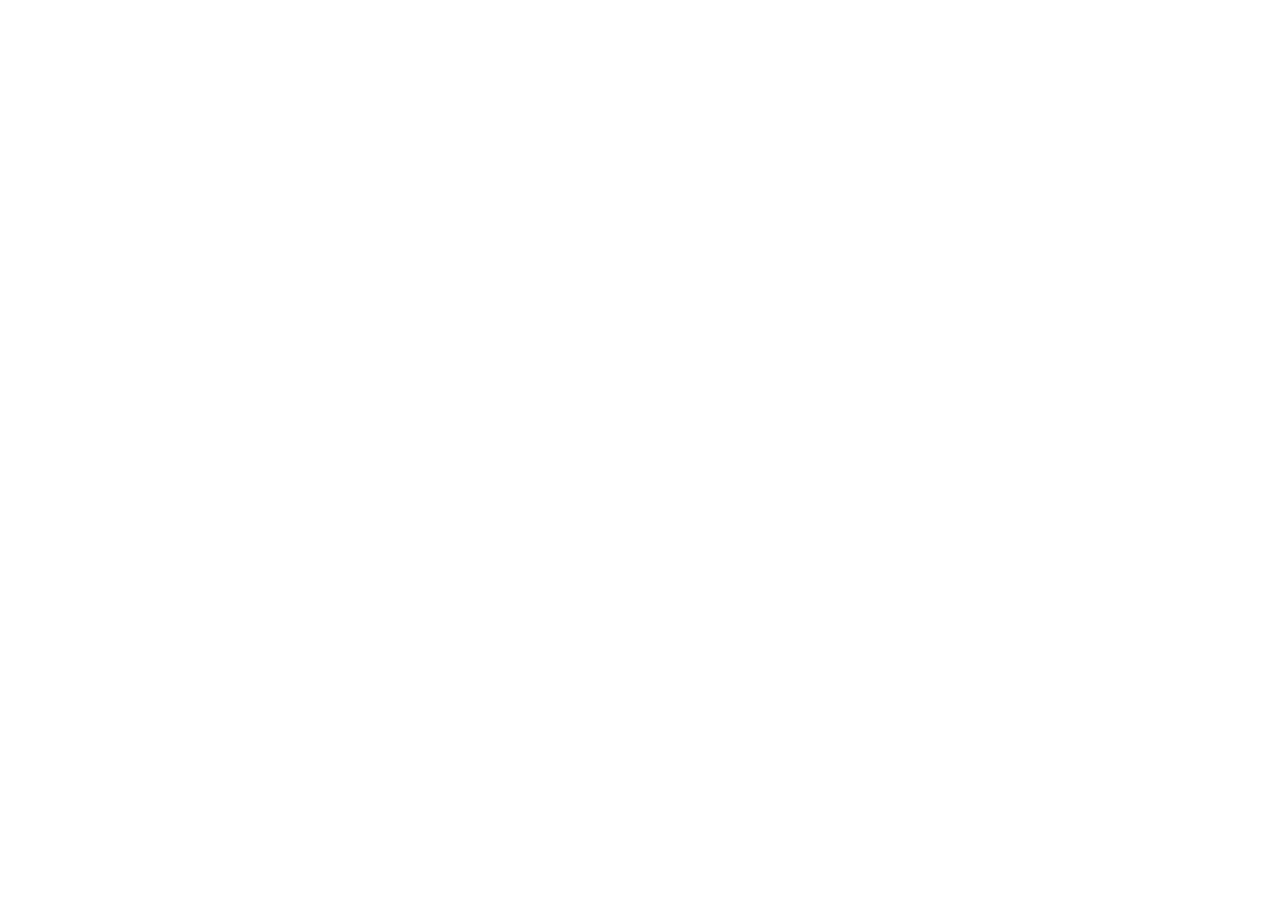
==== binche.html @ 1129c8b1 "HTML CSS de base" ====
<!DOCTYPE html>
<html lang="fr">
<head>
    <meta charset="UTF-8">
    <link rel="stylesheet" href="./css/style.css">
    <meta name="viewport" content="width=device-width, initial-scale=1.0">
    <title>Binche</title>
</head>
<body>
    
</body>
</html>
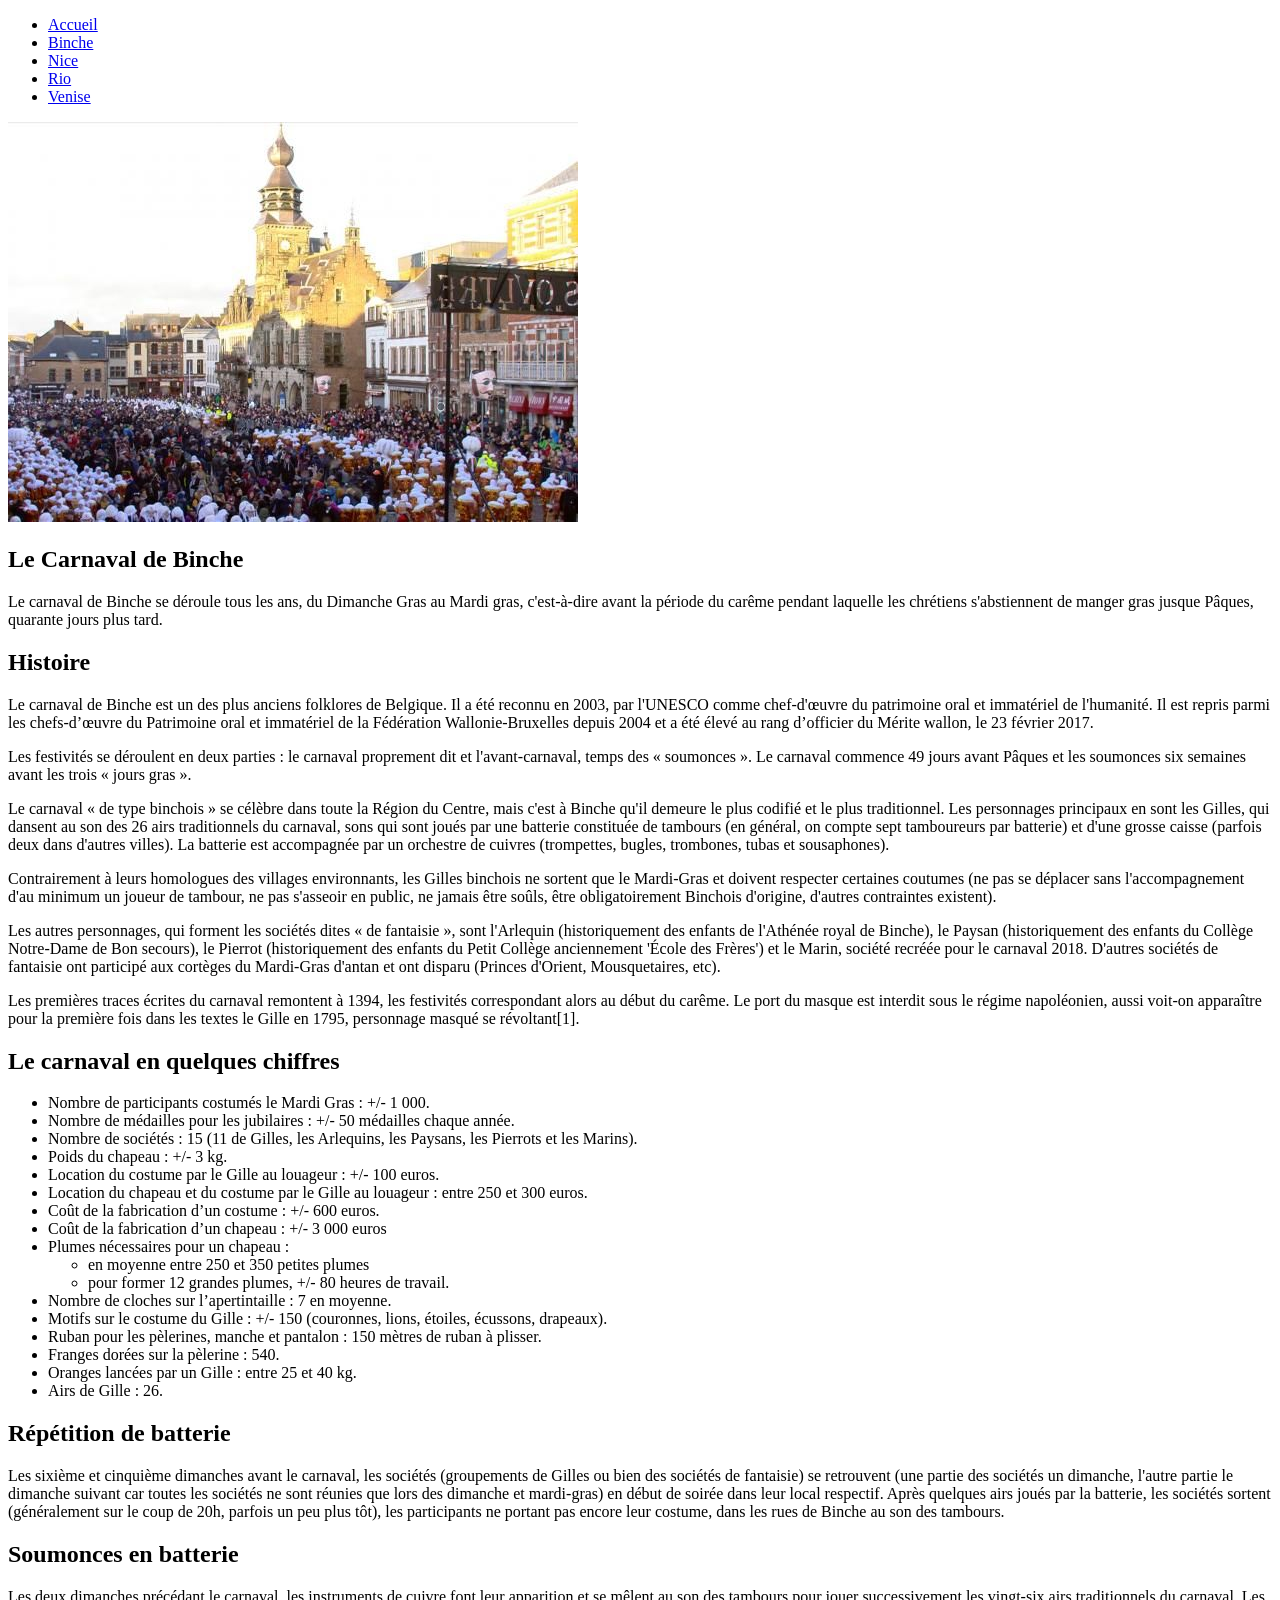
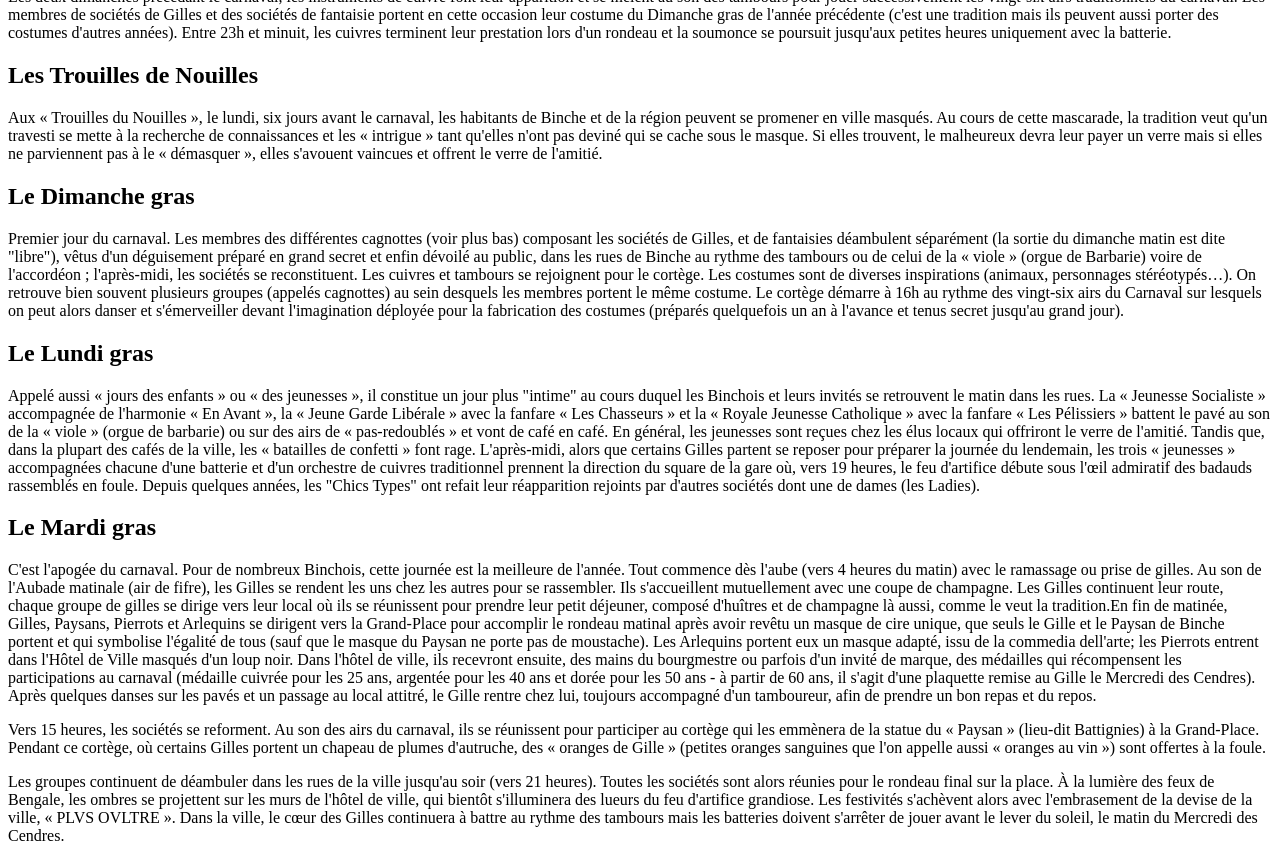
==== commit 203559a5: "1er Texte" ====
--- a/binche.html
+++ b/binche.html
@@ -1,12 +1,206 @@
 <!DOCTYPE html>
 <html lang="fr">
+
 <head>
     <meta charset="UTF-8">
     <link rel="stylesheet" href="./css/style.css">
     <meta name="viewport" content="width=device-width, initial-scale=1.0">
     <title>Binche</title>
 </head>
+
 <body>
-    
+    <header>
+        <nav>
+            <ul>
+                <li><a href="index.html">Accueil</a></li>
+                <li><a href="binche.html">Binche</a></li>
+                <li><a href="nice.html">Nice</a></li>
+                <li><a href="rio.html">Rio</a></li>
+                <li><a href="venise.html">Venise</a></li>
+            </ul>
+        </nav>
+    </header>
+    <main>
+        <section class="hero">
+            <div class="car-venise">
+                <img src="./medias/img/Bellefontaine-JT-bestof-carnaval2020.00_02_49_18.Image fixe001_0_1.jpg" alt="Lecarnaval de Binche">
+                <h1>Le Carnaval de Binche</h1>
+                <p>Le carnaval de Binche se déroule tous les ans, du Dimanche Gras au Mardi gras, c'est-à-dire avant la
+                    période du carême pendant laquelle les chrétiens s'abstiennent de manger gras jusque Pâques,
+                    quarante jours plus tard.
+
+                </p>
+
+            </div>
+        </section>
+        <section class="content">
+            <h2>Histoire</h2>
+            <p>Le carnaval de Binche est un des plus anciens folklores de Belgique. Il a été reconnu en 2003, par
+                l'UNESCO comme chef-d'œuvre du patrimoine oral et immatériel de l'humanité. Il est repris parmi les
+                chefs-d’œuvre du Patrimoine oral et immatériel de la Fédération Wallonie-Bruxelles depuis 2004 et a été
+                élevé au rang d’officier du Mérite wallon, le 23 février 2017.</p>
+            <p>Les festivités se déroulent en deux parties : le carnaval proprement dit et l'avant-carnaval, temps des «
+                soumonces ». Le carnaval commence 49 jours avant Pâques et les soumonces six semaines avant les trois «
+                jours gras ».
+
+            </p>
+            <p>Le carnaval « de type binchois » se célèbre dans toute la Région du Centre, mais c'est à Binche qu'il
+                demeure le plus codifié et le plus traditionnel. Les personnages principaux en sont les Gilles, qui
+                dansent au son des 26 airs traditionnels du carnaval, sons qui sont joués par une batterie constituée de
+                tambours (en général, on compte sept tamboureurs par batterie) et d'une grosse caisse (parfois deux dans
+                d'autres villes). La batterie est accompagnée par un orchestre de cuivres (trompettes, bugles,
+                trombones, tubas et sousaphones).
+
+            </p>
+            <p>Contrairement à leurs homologues des villages environnants, les Gilles binchois ne sortent que le
+                Mardi-Gras et doivent respecter certaines coutumes (ne pas se déplacer sans l'accompagnement d'au
+                minimum un joueur de tambour, ne pas s'asseoir en public, ne jamais être soûls, être obligatoirement
+                Binchois d'origine, d'autres contraintes existent).
+
+            </p>
+            <p>Les autres personnages, qui forment les sociétés dites « de fantaisie », sont l'Arlequin (historiquement
+                des enfants de l'Athénée royal de Binche), le Paysan (historiquement des enfants du Collège Notre-Dame
+                de Bon secours), le Pierrot (historiquement des enfants du Petit Collège anciennement 'École des
+                Frères') et le Marin, société recréée pour le carnaval 2018. D'autres sociétés de fantaisie ont
+                participé aux cortèges du Mardi-Gras d'antan et ont disparu (Princes d'Orient, Mousquetaires, etc).
+
+            </p>
+            <p>Les premières traces écrites du carnaval remontent à 1394, les festivités correspondant alors au début du
+                carême. Le port du masque est interdit sous le régime napoléonien, aussi voit-on apparaître pour la
+                première fois dans les textes le Gille en 1795, personnage masqué se révoltant[1].
+
+            </p>
+
+            <h2>Le carnaval en quelques chiffres</h2>
+            <ul>
+                <li>Nombre de participants costumés le Mardi Gras : +/- 1 000.
+                </li>
+                <li>Nombre de médailles pour les jubilaires : +/- 50 médailles chaque année.
+                </li>
+                <li>Nombre de sociétés : 15 (11 de Gilles, les Arlequins, les Paysans, les Pierrots et les Marins).
+                </li>
+                <li>Poids du chapeau : +/- 3 kg.
+                </li>
+                <li>Location du costume par le Gille au louageur : +/- 100 euros.
+                </li>
+                <li>Location du chapeau et du costume par le Gille au louageur : entre 250 et 300 euros.
+                </li>
+                <li>Coût de la fabrication d’un costume : +/- 600 euros.
+                </li>
+                <li>Coût de la fabrication d’un chapeau : +/- 3 000 euros
+                </li>
+                <li>Plumes nécessaires pour un chapeau :
+                    <ul>
+                        <li>en moyenne entre 250 et 350 petites plumes
+                        </li>
+                        <li>pour former 12 grandes plumes, +/- 80 heures de travail.
+                        </li>
+                    </ul>
+                </li>
+                <li>Nombre de cloches sur l’apertintaille : 7 en moyenne.
+                </li>
+                <li>Motifs sur le costume du Gille : +/- 150 (couronnes, lions, étoiles, écussons, drapeaux).
+                </li>
+                <li>Ruban pour les pèlerines, manche et pantalon : 150 mètres de ruban à plisser.
+                </li>
+                <li>Franges dorées sur la pèlerine : 540.
+                </li>
+                <li>Oranges lancées par un Gille : entre 25 et 40 kg.
+                </li>
+                <li>Airs de Gille : 26.
+                </li>
+            </ul>
+
+            <h2>Répétition de batterie</h2>
+            <p>Les sixième et cinquième dimanches avant le carnaval, les sociétés (groupements de Gilles ou bien des
+                sociétés de fantaisie) se retrouvent (une partie des sociétés un dimanche, l'autre partie le dimanche
+                suivant car toutes les sociétés ne sont réunies que lors des dimanche et mardi-gras) en début de soirée
+                dans leur local respectif. Après quelques airs joués par la batterie, les sociétés sortent (généralement
+                sur le coup de 20h, parfois un peu plus tôt), les participants ne portant pas encore leur costume, dans
+                les rues de Binche au son des tambours.
+
+            </p>
+
+            <h2>Soumonces en batterie</h2>
+            <p>Les deux dimanches précédant le carnaval, les instruments de cuivre font leur apparition et se mêlent au
+                son des tambours pour jouer successivement les vingt-six airs traditionnels du carnaval. Les membres de
+                sociétés de Gilles et des sociétés de fantaisie portent en cette occasion leur costume du Dimanche gras
+                de l'année précédente (c'est une tradition mais ils peuvent aussi porter des costumes d'autres années).
+                Entre 23h et minuit, les cuivres terminent leur prestation lors d'un rondeau et la soumonce se poursuit
+                jusqu'aux petites heures uniquement avec la batterie.</p>
+
+            <h2>Les Trouilles de Nouilles</h2>
+            <p>Aux « Trouilles du Nouilles », le lundi, six jours avant le carnaval, les habitants de Binche et de la
+                région peuvent se promener en ville masqués. Au cours de cette mascarade, la tradition veut qu'un
+                travesti se mette à la recherche de connaissances et les « intrigue » tant qu'elles n'ont pas deviné qui
+                se cache sous le masque. Si elles trouvent, le malheureux devra leur payer un verre mais si elles ne
+                parviennent pas à le « démasquer », elles s'avouent vaincues et offrent le verre de l'amitié.</p>
+
+            <h2>Le Dimanche gras</h2>
+            <p>Premier jour du carnaval. Les membres des différentes cagnottes (voir plus bas) composant les sociétés de
+                Gilles, et de fantaisies déambulent séparément (la sortie du dimanche matin est dite "libre"), vêtus
+                d'un déguisement préparé en grand secret et enfin dévoilé au public, dans les rues de Binche au rythme
+                des tambours ou de celui de la « viole » (orgue de Barbarie) voire de l'accordéon ; l'après-midi, les
+                sociétés se reconstituent. Les cuivres et tambours se rejoignent pour le cortège. Les costumes sont de
+                diverses inspirations (animaux, personnages stéréotypés…). On retrouve bien souvent plusieurs groupes
+                (appelés cagnottes) au sein desquels les membres portent le même costume. Le cortège démarre à 16h au
+                rythme des vingt-six airs du Carnaval sur lesquels on peut alors danser et s'émerveiller devant
+                l'imagination déployée pour la fabrication des costumes (préparés quelquefois un an à l'avance et tenus
+                secret jusqu'au grand jour).
+
+            </p>
+
+            <h2>Le Lundi gras</h2>
+            <p>Appelé aussi « jours des enfants » ou « des jeunesses », il constitue un jour plus "intime" au cours
+                duquel les Binchois et leurs invités se retrouvent le matin dans les rues. La « Jeunesse Socialiste »
+                accompagnée de l'harmonie « En Avant », la « Jeune Garde Libérale » avec la fanfare « Les Chasseurs » et
+                la « Royale Jeunesse Catholique » avec la fanfare « Les Pélissiers » battent le pavé au son de la «
+                viole » (orgue de barbarie) ou sur des airs de « pas-redoublés » et vont de café en café. En général,
+                les jeunesses sont reçues chez les élus locaux qui offriront le verre de l'amitié. Tandis que, dans la
+                plupart des cafés de la ville, les « batailles de confetti » font rage. L'après-midi, alors que certains
+                Gilles partent se reposer pour préparer la journée du lendemain, les trois « jeunesses » accompagnées
+                chacune d'une batterie et d'un orchestre de cuivres traditionnel prennent la direction du square de la
+                gare où, vers 19 heures, le feu d'artifice débute sous l'œil admiratif des badauds rassemblés en foule.
+                Depuis quelques années, les "Chics Types" ont refait leur réapparition rejoints par d'autres sociétés
+                dont une de dames (les Ladies).
+
+            </p>
+
+
+            <h2>Le Mardi gras</h2>
+            <p>C'est l'apogée du carnaval. Pour de nombreux Binchois, cette journée est la meilleure de l'année. Tout
+                commence dès l'aube (vers 4 heures du matin) avec le ramassage ou prise de gilles. Au son de l'Aubade
+                matinale (air de fifre), les Gilles se rendent les uns chez les autres pour se rassembler. Ils
+                s'accueillent mutuellement avec une coupe de champagne. Les Gilles continuent leur route, chaque groupe
+                de gilles se dirige vers leur local où ils se réunissent pour prendre leur petit déjeuner, composé
+                d'huîtres et de champagne là aussi, comme le veut la tradition.En fin de matinée, Gilles, Paysans,
+                Pierrots et Arlequins se dirigent vers la Grand-Place pour accomplir le rondeau matinal après avoir
+                revêtu un masque de cire unique, que seuls le Gille et le Paysan de Binche portent et qui symbolise
+                l'égalité de tous (sauf que le masque du Paysan ne porte pas de moustache). Les Arlequins portent eux un
+                masque adapté, issu de la commedia dell'arte; les Pierrots entrent dans l'Hôtel de Ville masqués d'un
+                loup noir. Dans l'hôtel de ville, ils recevront ensuite, des mains du bourgmestre ou parfois d'un invité
+                de marque, des médailles qui récompensent les participations au carnaval (médaille cuivrée pour les 25
+                ans, argentée pour les 40 ans et dorée pour les 50 ans - à partir de 60 ans, il s'agit d'une plaquette
+                remise au Gille le Mercredi des Cendres). Après quelques danses sur les pavés et un passage au local
+                attitré, le Gille rentre chez lui, toujours accompagné d'un tamboureur, afin de prendre un bon repas et
+                du repos.
+
+            </p>
+            <p>Vers 15 heures, les sociétés se reforment. Au son des airs du carnaval, ils se réunissent pour participer
+                au cortège qui les emmènera de la statue du « Paysan » (lieu-dit Battignies) à la Grand-Place. Pendant
+                ce cortège, où certains Gilles portent un chapeau de plumes d'autruche, des « oranges de Gille »
+                (petites oranges sanguines que l'on appelle aussi « oranges au vin ») sont offertes à la foule.
+
+            </p>
+            <p>Les groupes continuent de déambuler dans les rues de la ville jusqu'au soir (vers 21 heures). Toutes les
+                sociétés sont alors réunies pour le rondeau final sur la place. À la lumière des feux de Bengale, les
+                ombres se projettent sur les murs de l'hôtel de ville, qui bientôt s'illuminera des lueurs du feu
+                d'artifice grandiose. Les festivités s'achèvent alors avec l'embrasement de la devise de la ville, «
+                PLVS OVLTRE ». Dans la ville, le cœur des Gilles continuera à battre au rythme des tambours mais les
+                batteries doivent s'arrêter de jouer avant le lever du soleil, le matin du Mercredi des Cendres.
+
+            </p>
+    </main>
 </body>
+
 </html>
--- a/css/style.css
+++ b/css/style.css
@@ -0,0 +1,5 @@
+html{
+    padding: 0;
+    margin: 0;  
+}
+
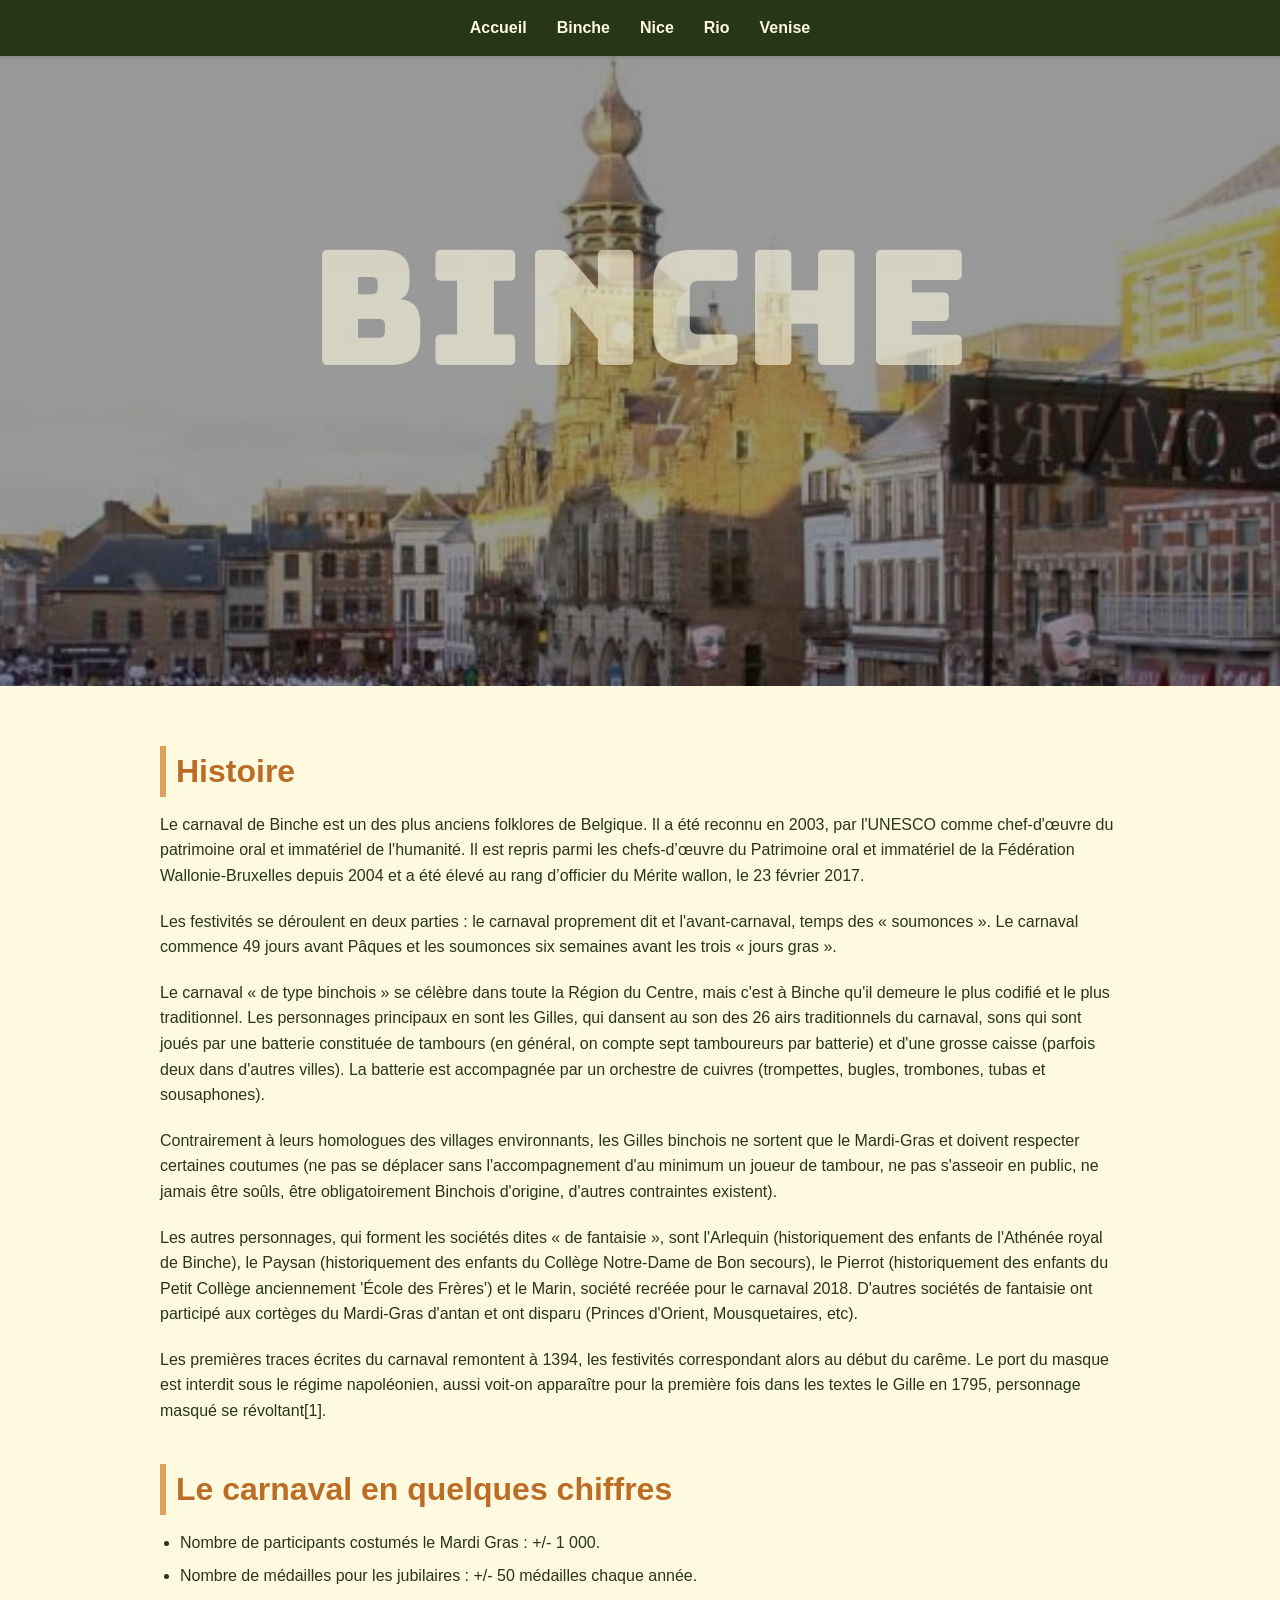
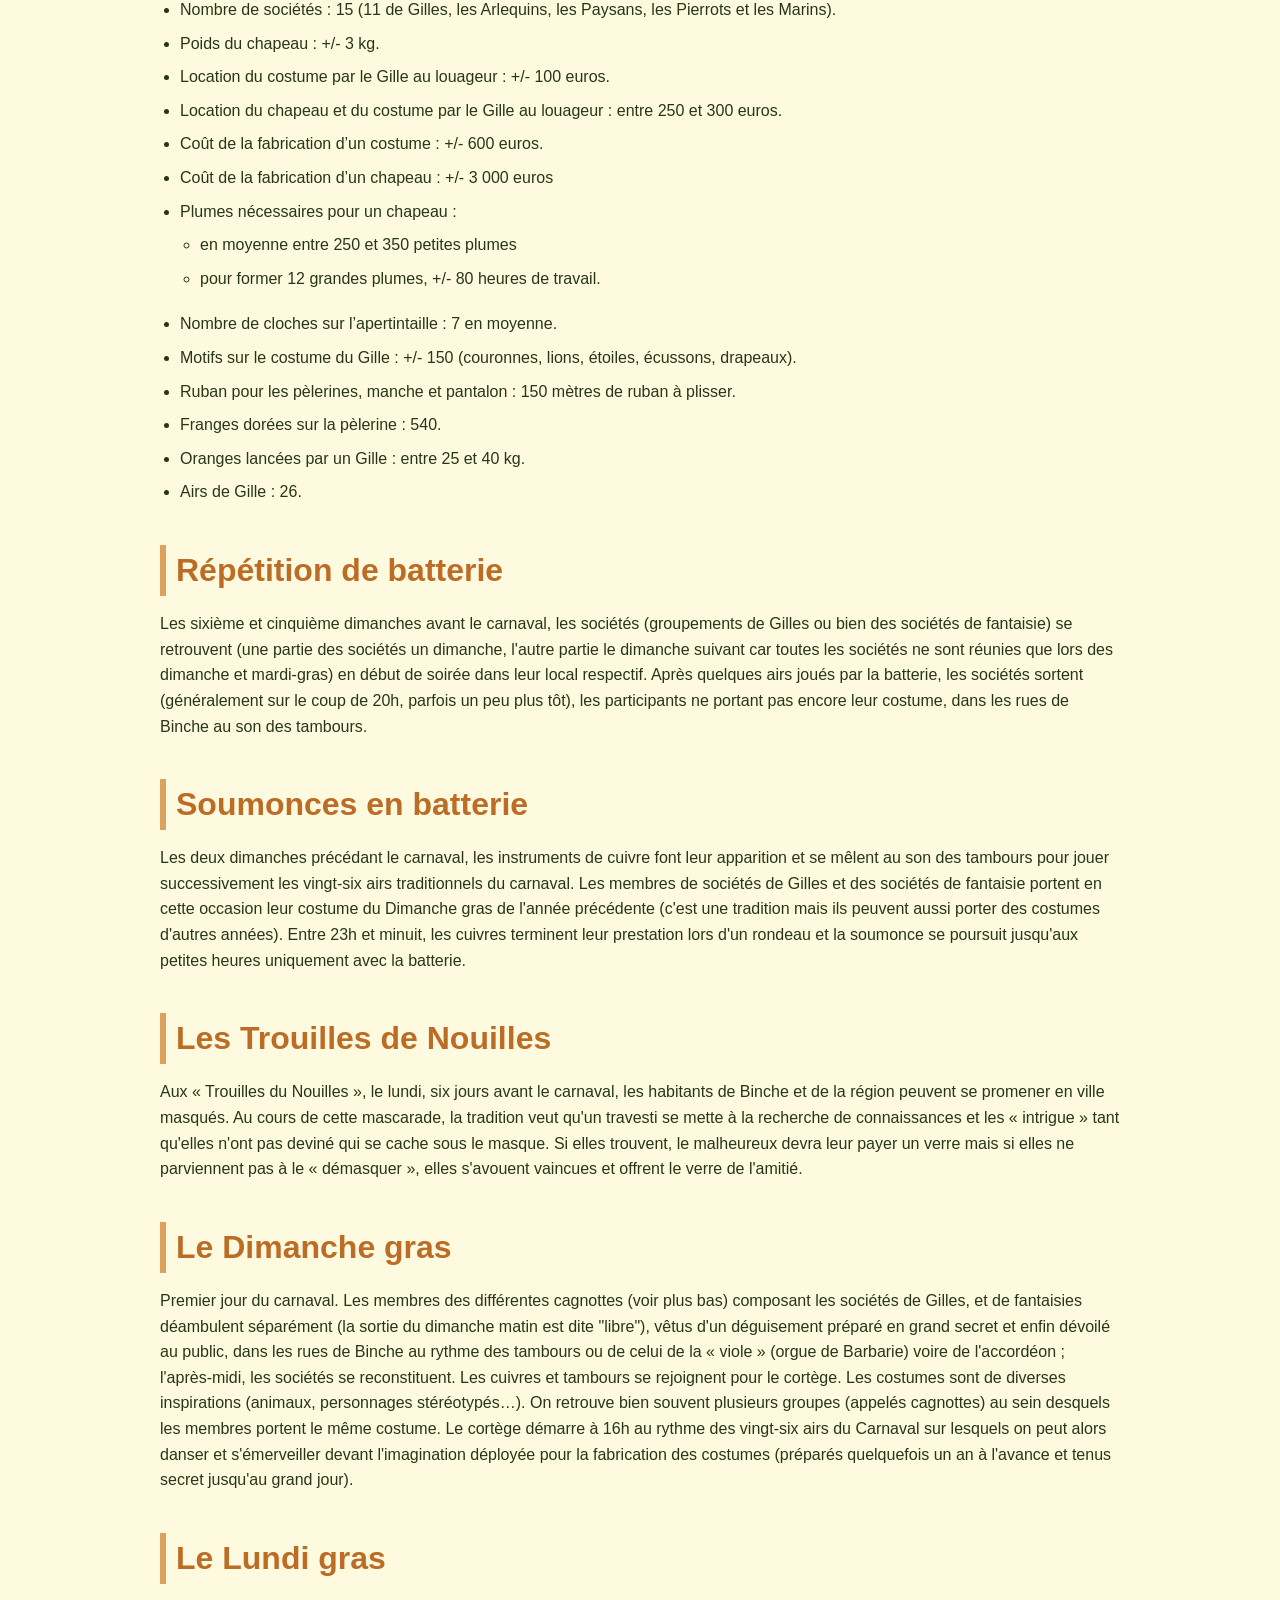
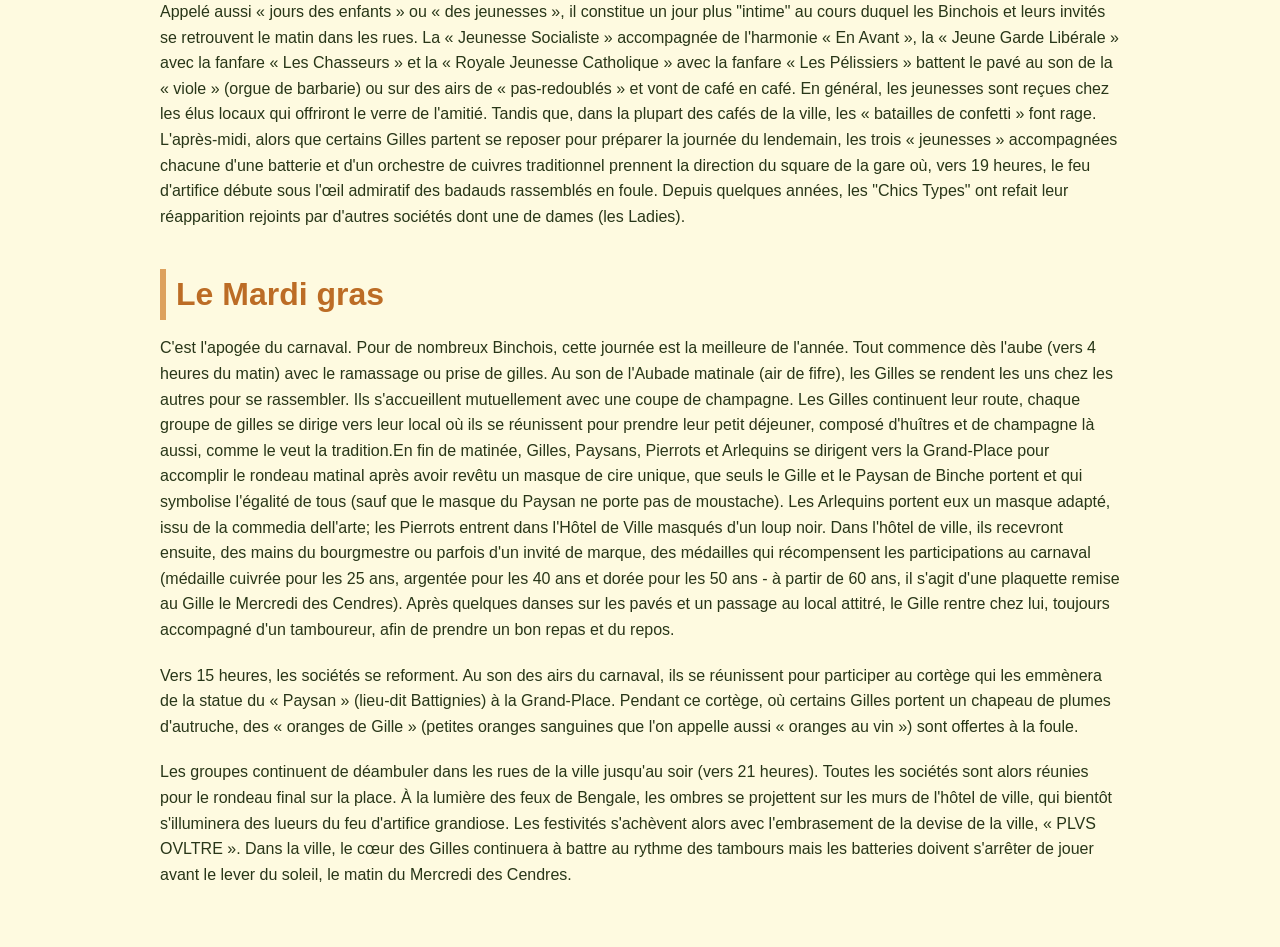
==== commit 5eaed86d: "refonte css" ====
--- a/binche.html
+++ b/binche.html
@@ -3,6 +3,9 @@
 
 <head>
     <meta charset="UTF-8">
+    <link rel="preconnect" href="https://fonts.googleapis.com">
+    <link rel="preconnect" href="https://fonts.gstatic.com" crossorigin>
+    <link href="https://fonts.googleapis.com/css2?family=Bungee&display=swap" rel="stylesheet">
     <link rel="stylesheet" href="./css/style.css">
     <meta name="viewport" content="width=device-width, initial-scale=1.0">
     <title>Binche</title>
@@ -23,14 +26,9 @@
     <main>
         <section class="hero">
             <div class="car-venise">
-                <img src="./medias/img/Bellefontaine-JT-bestof-carnaval2020.00_02_49_18.Image fixe001_0_1.jpg" alt="Lecarnaval de Binche">
-                <h1>Le Carnaval de Binche</h1>
-                <p>Le carnaval de Binche se déroule tous les ans, du Dimanche Gras au Mardi gras, c'est-à-dire avant la
-                    période du carême pendant laquelle les chrétiens s'abstiennent de manger gras jusque Pâques,
-                    quarante jours plus tard.
-
-                </p>
-
+                <img src="./medias/img/Bellefontaine-JT-bestof-carnaval2020.00_02_49_18.Image fixe001_0_1.jpg"
+                    alt="Lecarnaval de Binche">
+                <h1>Binche</h1>
             </div>
         </section>
         <section class="content">
--- a/css/style.css
+++ b/css/style.css
@@ -1,5 +1,125 @@
-html{
-    padding: 0;
-    margin: 0;  
+:root {
+    --olive-leaf: #606c38ff;
+    --black-forest: #283618ff;
+    --cornsilk: #fefae0ff;
+    --sunlit-clay: #dda15eff;
+    --copperwood: #bc6c25ff;
 }
 
+* {
+    margin: 0;
+    padding: 0;
+    box-sizing: border-box;
+}
+
+body {
+    font-family: 'Trebuchet MS', 'Lucida Sans Unicode', 'Lucida Grande', 'Lucida Sans', Arial, sans-serif;
+    background-color: var(--cornsilk);
+    color: var(--black-forest);
+    line-height: 1.6;
+}
+
+header {
+    background-color: var(--black-forest);
+    padding: 15px 0;
+    position: sticky;
+    top: 0;
+    z-index: 1000;
+}
+
+nav ul {
+    list-style: none;
+    display: flex;
+    justify-content: center;
+    gap: 30px;
+}
+
+nav a {
+    text-decoration: none;
+    color: var(--cornsilk);
+    font-weight: bold;
+    transition: 0.3s ease;
+}
+
+nav a:hover {
+    color: var(--sunlit-clay);
+}
+
+.hero {
+    position: relative;
+    height: 70vh;
+    overflow: hidden;
+}
+
+.hero img {
+    width: 100%;
+    height: 100%;
+    object-fit: cover;
+    filter: brightness(60%);
+}
+
+.hero h1 {
+    position: absolute;
+    top: 40%;
+    left: 50%;
+    transform: translate(-50%, -50%);
+    color: var(--cornsilk);
+    opacity: 0.6;
+    font-size: 10rem;
+    text-align: center;
+    font-family: "Bungee", sans-serif;
+    font-weight: 300;
+    font-style: normal;
+}
+
+.hero p {
+    position: absolute;
+    top: 55%;
+    left: 50%;
+    transform: translateX(-50%);
+    width: 80%;
+    text-align: center;
+    color: var(--cornsilk);
+    font-size: 1.2rem;
+}
+
+.content {
+    max-width: 1000px;
+    margin: 60px auto;
+    padding: 0 20px;
+}
+
+.content h2 {
+    margin-top: 40px;
+    margin-bottom: 15px;
+    color: var(--copperwood);
+    border-left: 6px solid var(--sunlit-clay);
+    padding-left: 10px;
+    font-size: 2rem;
+}
+
+.content p {
+    margin-bottom: 20px;
+}
+
+.content ul {
+    margin-left: 20px;
+    margin-bottom: 20px;
+}
+
+.content ul li {
+    margin-bottom: 8px;
+}
+
+.content ul ul {
+    margin-top: 8px;
+    margin-left: 20px;
+}
+
+h2 {
+    transition: 0.3s ease;
+}
+
+h2:hover {
+    color: var(--olive-leaf);
+}
